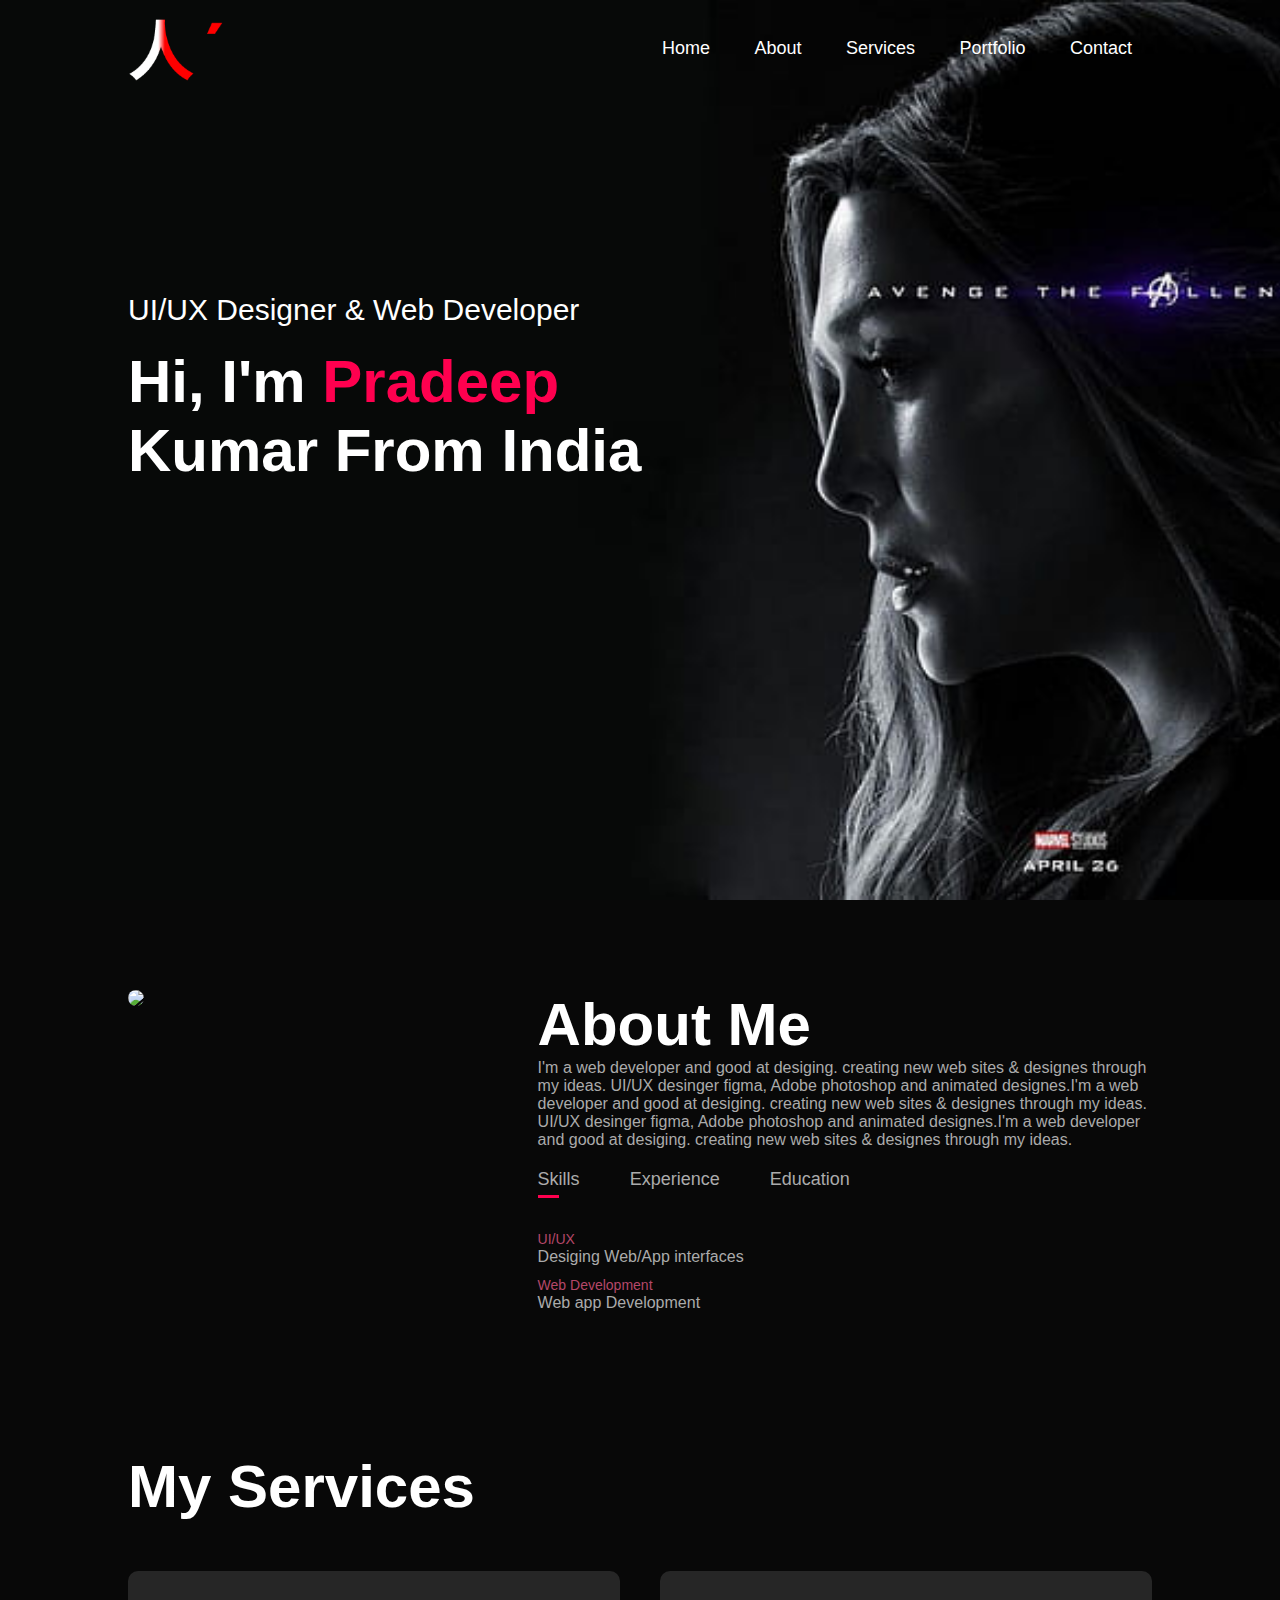
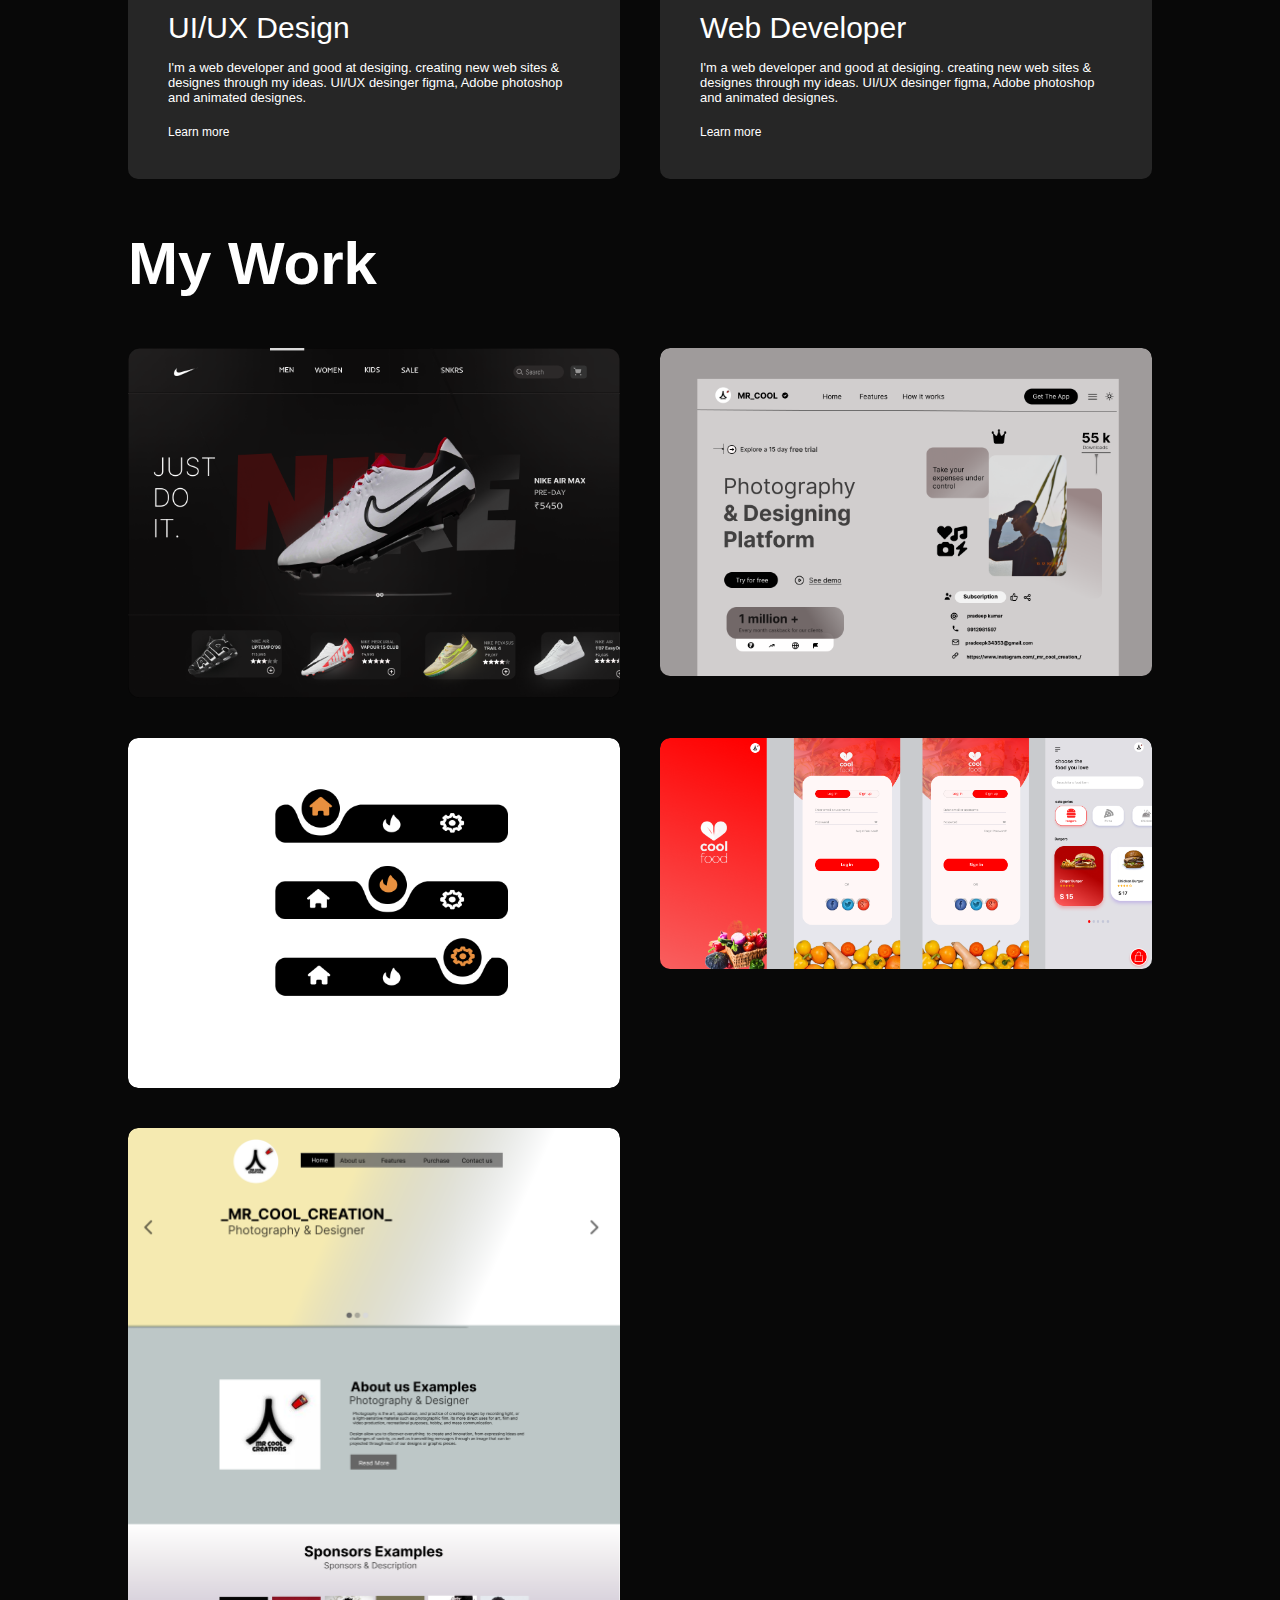
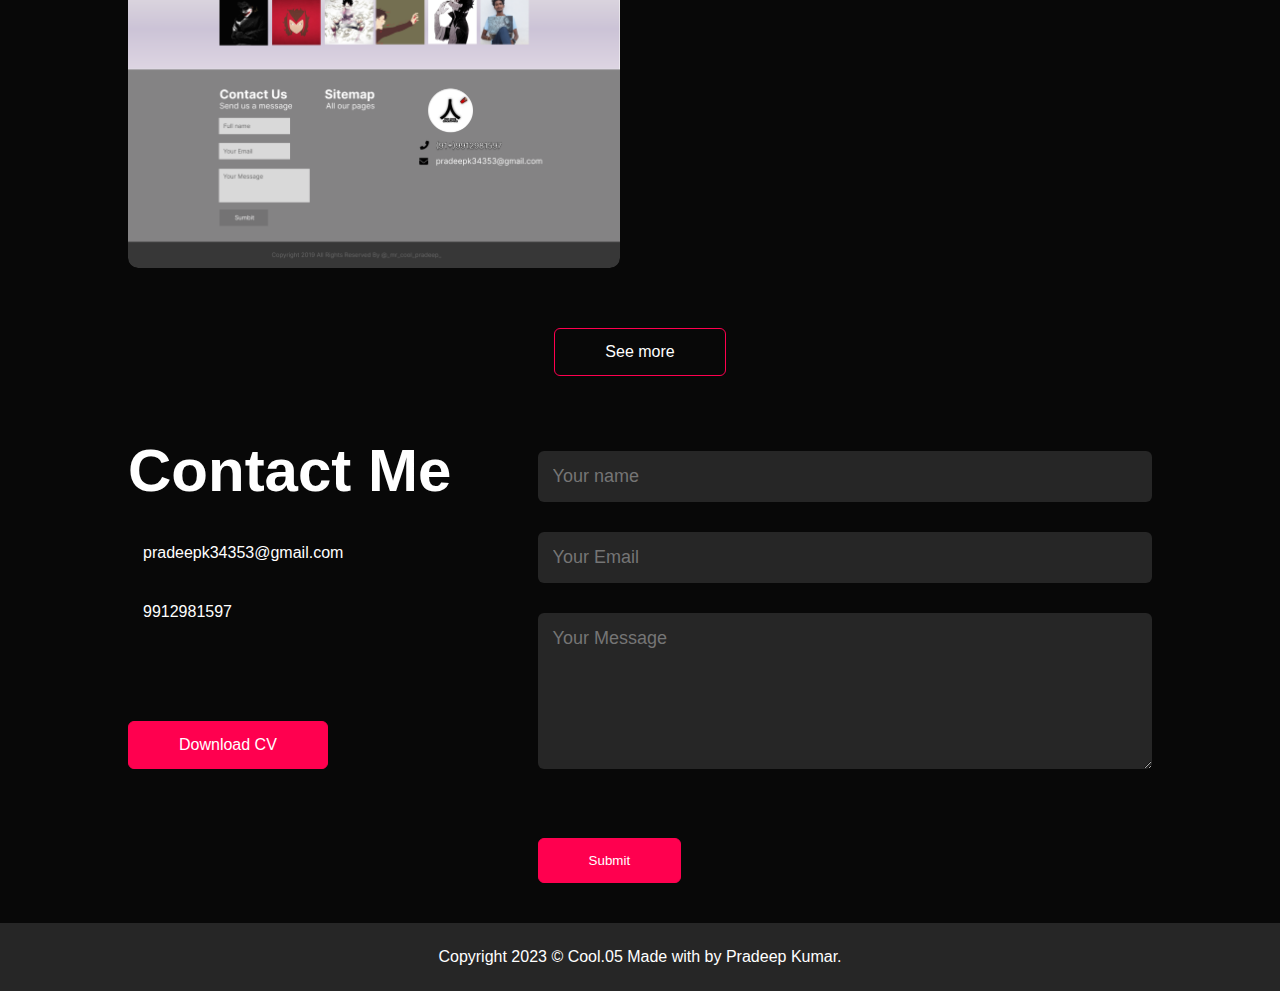
==== index.html.html @ 9e29c719 "added index.html" ====
<!DOCTYPE html>
<html lang="en">
<head>
   <meta charset="UTF-8">
   <meta http-equiv="X=UA-Compatible" content="IE=edge">
   <meta name="viewport" content="width=device-width, initial-scale=1.0">
   <title>Personal Portfolio Website</title>
   <link rel="stylesheet" href="style.css">
   <script src="https://kit.fontawesome.com/9c1fce2ee3.js" crossorigin="anonymous"></script>
</head>
<body>
    <div id="header">
        <div class="container">
            <nav>
                <img src="images/Group 1 (1).png" class="logo">
                <ul id="sidemenu">
                    <li><a href="#header">Home</a></li>
                    <li><a href="#about">About</a></li>
                    <li><a href="#services">Services</a></li>
                    <li><a href="#portfolie">Portfolio</a></li>
                    <li><a href="#contact">Contact</a></li>
                    <i class="fa-solid fa-xmark" onclick="closemenu()"></i>
                </ul>
                <i class="fa-solid fa-bars" onclick="openmenu()"></i>
            </nav>
            <div class="header-text">
               <p> UI/UX Designer & Web Developer </p> 
               <h1>Hi, I'm <span>Pradeep</span><br>Kumar From India</h1>
            </div>
        </div>
    </div>
<!--------------about-------------  ---->    
    <div id="about">
        <div class="container">
            <div class="row">
                <div class="about-col-1">
                    <img src="images/background.png.JPG">

                </div>
                <div class="about-col-2">
                    <h1 class="sub-title">About Me</h1>
                    <p>I'm a web developer and good at desiging. creating new web sites & 
                        designes through my ideas. UI/UX desinger figma, Adobe photoshop
                        and animated designes.I'm a web developer and good at desiging. creating new web sites & 
                        designes through my ideas. UI/UX desinger figma, Adobe photoshop
                        and animated designes.I'm a web developer and good at desiging. creating new web sites & 
                        designes through my ideas.  </p>

                        <div class="tab-title">
                            <p class="tab-links active-link" onclick="opentab('skills')">Skills</p>
                            <p class="tab-links" onclick="opentab('experience')">Experience</p>
                            <p class="tab-links" onclick="opentab('education')">Education</p>
                        </div>
                        <div class="tab-contents active-tab" id="skills">
                            <ul>
                                <li><span>UI/UX</span><br>Desiging Web/App interfaces</li>
                                <li><span>Web Development</span><br> Web app Development</li>
                            </ul>
                        </div> 
                        <div class="tab-contents" id="experience">
                            <ul>
                                <li><span>2023-current</span><br>Free-Lancer</li>
                                
                            </ul>
                        </div> 
                        <div class="tab-contents" id="education">
                            <ul>
                                <li><span>2023</span><br>B.tech from St.Mary's Group Of Institions Hyderbad</li>
                                <li><span>2019</span><br>Intermediate from L.B junior college Hyderabad</li>
                                <li><span>2017</span><br>SSC from Z.P.H.S no1 Pargi</li>
                            </ul>
                        </div> 
                </div>

            </div>

        </div>

    </div>
    <!---------------services-------------- -->
    <div id="services">
        <div class="container">
            <h1 class="sub-title">My Services </h1>
            <div class="services-list">
                <div>
                    <i class="fa-solid fa-crop-simple"></i>
                    <h2>UI/UX Design</h2>
                    <p>I'm a web developer and good at desiging. creating new web sites & 
                        designes through my ideas. UI/UX desinger figma, Adobe photoshop
                        and animated designes.</p>
                        <a href="#">Learn more</a>
                </div>
                <div>
                    <i class="fa-solid fa-code"></i>
                    <h2>Web Developer</h2>
                    <p>I'm a web developer and good at desiging. creating new web sites & 
                        designes through my ideas. UI/UX desinger figma, Adobe photoshop
                        and animated designes.</p>
                        <a href="#">Learn more</a>
                </div>
            </div>
        </div>
    </div>
    <!-----------portfolio------------ -->
    <div id="Portfolio">
        <div class="container">
             <h1 class="sub-title">My Work</h1>  
             <div class="work-list">
                 <div class="work">
                     <img src="images/Slice 1.png" >
                     <div class="layer">
                        <h3>Nike Homepage</h3>
                        <p>The Home page connects you to shopping around the world.
                            browser it for more details </p>
                            <a href="#"><i class="fa-solid fa-arrow-up-right-from-square"></i></a>
                     </div>
                </div>
                <div class="work">
                     <img src= "images/Slice 2.png">
                     <div class="layer">
                        <h3>Personal Homepage</h3>
                        <p>The Home page connects you to learn knowledge you need.
                            browser it for more details. </p>
                            <a href="#"><i class="fa-solid fa-arrow-up-right-from-square"></i></a>
                     </div>
                </div>
                <div class="work">
                    <img src="images/Slice 5.png" >
                    <div class="layer">
                        <h3>Button</h3>
                        <p>The animated buttons on click effect to improve you website/app. </p>
                            <a href="#"><i class="fa-solid fa-arrow-up-right-from-square"></i></a>
                     </div>
                </div>
                    
                         <div class="work">
                            <img src="images/Slice 4.png" >
                            <div class="layer">
                                <h3>Food App</h3>
                                <p>The food service app connects you to shop food items around the area. </p>
                                    <a href="#"><i class="fa-solid fa-arrow-up-right-from-square"></i></a>
                             </div>
                         </div>
                             <div class="work">
                                <img src="images/Slice 3.png" >
                                <div class="layer">
                                    <h3>My Personal website</h3>
                                    <p>The website  connects you to know about you/me.
                                        browser it for more details
                                     </p>
                                        <a href="#"><i class="fa-solid fa-arrow-up-right-from-square"></i></a>
                                 </div>
                         </div>
                 </div>
             </div>
             <a href="#" class="btn">See more</a>
        </div>
    </div>
    <!-------------contact------------- -->
    <div id="contact">
        <div class="container">
            <div class="row">
                <div class="contact-left">
                <h1 class="sub-title">Contact Me</h1>
                <p><i class="fa-solid fa-share-from-square"></i>pradeepk34353@gmail.com</p>
                <p><i class="fa-solid fa-square-phone"></i>9912981597</p>
                <div class="social-icons">
                <a href="https://www.linkedin.com/in/kummari-pradeep-kumar-282a15272?lipi=urn%3Ali%3Apage%3Ad_flagship3_profile_view_base_contact_details%3Bc5a%2BBxhJTVe%2FD%2B2okSyhrA%3D%3D"><i class="fa-brands fa-linkedin"></i></a>
                <a href="https://instagram.com/_mr_cool_pradeep_?igshid=OGQ5ZDc2ODk2ZA=="><i class="fa-brands fa-instagram"></i></a>
                <a href="https://x.com/PRAD5EP?t=H-V33i_h11LsmCFzMX1sJQ&s=08"><i class="fa-brands fa-twitter"></i></a>
                <a href="https://dribbble.com/mrcool05"><i class="fa-brands fa-dribbble"></i></a>
            </div>
            <a href="images/Resume_kummari pradeep kumar.pdf" download class="btn btn2">Download CV</a>
        </div>
        <div class="contact-right">
            <form name="submit-to-google-sheet"> 
            <input type="text" name="Name" placeholder="Your name" required>
            <input type="email" name="Email" placeholder="Your Email" required>
            <textarea name="Message" rows="6" placeholder="Your Message"></textarea>
            <button type="submit" class="btn btn2">Submit</button>
            </form>
            <span id="msg"></span>
        </div>
    </div>
 </div>
 <div class="copyright">
    <p>Copyright 2023 © Cool.05 Made with <i class="fa-solid fa-heart"></i> by Pradeep Kumar.</p>
 </div>
</div>

    <script>

        var tablinks = document.getElementsByClassName("tab-links");
        var tabcontents = document.getElementsByClassName("tab-contents");

        function opentab(tabname){
            for(tablink of tablinks){
                tablink.classList.remove("active-link");
            }
            for(tabcontent of tabcontents){
                tabcontent.classList.remove("active-tab");
            }
            event.currentTarget.classList.add("active-link");
            document.getElementById(tabname).classList.add("active-tab");
        }

    </script>
    <script>

      var sidemenu = document.getElementById("sidemenu");

        function openmenu(){
             sidemenu.style.right = "0";
        }
        function closemenu(){
             sidemenu.style.right = "-200px";
       }

    </script>
      <script>
        const scriptURL = 'https://script.google.com/macros/s/AKfycbwZ2vXQqtUqCeZKUxQEmhoMF62fpLKSZQ2d4q-_6FElUEv29vbUaYr58_UQevfC9dbN/exec'
        const form = document.forms['submit-to-google-sheet']
        const msg = document.getElementById("msg")
      
        form.addEventListener('submit', e => {
          e.preventDefault()
          fetch(scriptURL, { method: 'POST', body: new FormData(form)})
            .then(response => {
              msg.innerHTML = "Message sent successfully"  
              setTimeout(function(){
                  msg.innerHTML = ""
              },5000)
              form.reset()
            })
            .catch(error => console.error('Error!', error.message))
        })
      </script>
</body>
</html>
---- style.css ----
*{
    margin: 0;
    padding: 0;
    font-family: 'Poppins', sans-serif;
    box-sizing: border-box;
}
html{
    scroll-behavior: smooth;
}
body{
    background: #080808;
    color: #fff;
}

#header{
    width: 100%;
    height: 100vh;
    background-image: url(images/scarlet-witch-avengers-endgame-avengers-finale-terpily-thanos-ashes-after-clicking-hd-wallpaper-preview.jpg);
    background-size: cover;
    background-position: center;
}
.container{
    padding: 10px 10%;
}

nav{
    display: flex;
    align-items: center;
    justify-content: space-between;
    flex-wrap: wrap;
}

.logo{
    width: 100px;
}
 nav ul li {
    display: inline-block;
    list-style: none;
    margin: 10px 20px;
 }
 
 nav ul li a{
    color: #fff;
    text-decoration: none;
    font-size: 18px;
    position: relative;
 }
 nav ul li a::after{
    content: '';
    width: 0;
    height: 3px;
    background: #ff004f;
    position: absolute;
    left: 0;
    bottom: -6px;
    transition: 0.5s; 
 }
 nav ul li a:hover::after{
    width: 100%;
}
.header-text{
    margin-top: 20%;
    font-size: 30px;
    color: white;
    
}
.header-text h1{
    font-size: 60px;
    margin-top: 20px;
}
.header-text h1 span{
    color:#ff004f;
}
/* ---------about---------------*/
#about{
    padding: 80px 0;
    color: #ababab;
}
.row{
    display: flex;
    justify-content: space-between;
    flex-wrap: wrap;
}

.about-col-1{
    flex-basis: 35%;
}
.about-col-1 img{
    width: 100%;
    border-radius: 15px;
}
.about-col-2{
    flex-basis: 60%;
}
.sub-title{
    font-size: 60px;
    font-weight: 600;
    color: #fff;
}
.tab-title{
    display: flex;
    margin:20px 0 40px; 
}
.tab-links{
    margin-right:50px;
    font-size: 18px;
    font-weight: 500;
    cursor: pointer;
    position: relative;
}
.tab-links::after{
    content: '';
    width: 0;
    height: 3px;
    background: #ff004f;
    position: absolute;
    left: 0;
    bottom: -8px;
    transition: 0.5s;
}
.tab-links.active-link::after{
    width: 50%;
}
.tab-contents ul li{
    list-style: none;
    margin: 10px 0;
}
.tab-contents ul li span{
    color: #b54769;
    font-size: 14px;
}
.tab-contents{
    display: none;
}
.tab-contents.active-tab{
    display: block;
}
/*----------------services--------*/
#services{
    padding: 30px 0;
}
.services-list{
    color: white;
    display: grid;
    grid-template-columns: repeat(auto-fit,minmax(250px,1fr));
    grid-gap: 40px;
    margin-top: 50px;
}
.services-list div{
    background: #262626;
    padding: 40px;
    font-size: 13px;
    font-weight: 300;
    border-radius: 10px;
    transition: background 0.5s, transform 0.5s;
}
.services-list div i{
    font-size: 50px;
    margin-bottom: 30px;
}
.services-list div h2{
    font-size: 30px;
    font-weight: 500;
    margin-bottom: 15px;
}
.services-list div a{
    text-decoration: none;
    color: white;
    font-size: 12px;
    margin-top: 20px;
    display: inline-block;
}
.services-list div:hover{
    background: #ff004f;
    transform: translateY(-10px);
}
 /*-----------portfolio--------- */
 #portfolio{
    padding: 50px 0;
 }
 .work-list {
    color: white;
    display: grid;
    grid-template-columns: repeat(auto-fit,minmax(450px, 1fr));
    grid-gap: 40px;
    margin-top: 50px;

}
.work{
    border-radius: 10px;
    position: relative;
    overflow: hidden;
}
.work img{
    width: 100%;
    border-radius: 10px;
    display: block;
    transition: transform 0.5s;

}
.layer{
    width: 100%;
    height: 0%;
    background: linear-gradient(rgba(0,0,0,0.6),#ff004f);
    border-radius: 10px;
    position: absolute;
    left: 0;
    bottom: 0;
    overflow: hidden;
    display: flex;
    align-items: center;
    justify-content: center;
    flex-direction: column;
    padding: 0 40px;
    text-align: center;
    font-size: 14px;
    transition:  0.5s;
}
.layer h3{
    font-weight: 500;
    margin-bottom: 20px;
}
.layer a{
    margin-top: 20px;
    color: #ff004f;
    text-decoration: none;
    font-size: 18px;
    line-height: 60px;
    background: #fff;
    width: 60px;
    height: 60px;
    border-radius: 50%;
    text-align: center;
}
.work:hover img{
    transform: scale(1.1);
}
.work:hover .layer{
    height: 100%;
}
.btn{
    display: block;
    margin: 50px auto;
    width: fit-content;
    border: 1px solid #ff004f;
    padding: 14px 50px;
    border-radius: 6px;
    text-decoration: none;
    color: #fff;
    transition: background 0.5s;
}
.btn:hover{
    background: #ff004f;
}
/* -----------contact------- */
.contact-left{
    flex-basis: 35%;
    color: white;
}
.contact-right{
    flex-basis: 60%;
}
.contact-left p{
    margin-top: 30px;
}
.contact-left p i{
    color: #ff004f;
    margin-right: 15px;
    font-size: 25px;
}
.social-icons{
    margin-top: 30px;
}
.social-icons a{
    text-decoration: none;
    font-size: 30px;
    margin-right: 15px;
    color: #ababab;
    display: inline-block;
    transition: transform 0.5s;
}
.social-icons a:hover{
    color: #ff004f;
    transform: translateY(-5px);
}
.btn.btn2{
    display:inline-block;
    background: #ff004f;
}
.contact-right form{
    width: 100%;
}
form input, form textarea{
    width: 100%;
    border: 0;
    outline: none;
    background: #262626;
    padding: 15px;
    margin: 15px 0;
    color: #fff;
    font-size: 18px;
    border-radius: 6px;
}
form btn2{
    padding: 14px;
    font-size: 18px;
    margin-top: 20px;
    cursor: pointer;
}
.copyright{
    width: 100%;
    text-align: center;
    padding: 25px 0;
    background: #262626;
    font-weight: 300;
    margin-top: 20px;
    color: white;
}
.copyright i{
    color: #ff004f;
}
/* ------------------css for small screens--------- */
nav .fa-solid{
    display: none;
}

@media only screen and (max-width: 600px){
    #header{
        background-image: url(images/phone\ background\ .jpg);
    }
   .header-text{
    margin-top: 100%;
    font-size: 16px;
   }
   .header-text h1{
    font-size: 30px;
 }
 nav .fa-solid{
    display: block;
    font-size: 25px;
    
 }
 nav ul{
    background: #ff004f;
    position: fixed;
    top: 0;
    right: -200px;
    width: 200px;
    height: 100vh;
    padding-top: 50px;
    z-index: 2;
    transition: right 0.5s;
 }
 nav ul li{
    display: block;
    margin: 25px;
 }
nav ul .fa-solid{
    position: absolute;
    top: 25px;
    left: 25px;
    cursor: pointer;
}
 .sub-title{
    font-size: 40px;
 }
 .about-col-1,  .about-col-2{
    flex-basis: 100%;
 }
 .about-col-1{
    margin-bottom: 30px;
 }
 .about-col-2{
    font-size: 14px;
 }
 .tab-links{
    font-size: 16px;
    margin-right: 20px;
 }
 .contact-left, .contact-right{
    flex-basis: 100%;
 }
 .copyright{
    font-size: 14px;
 }
}
#msg{
    color: #9900c8;
    margin-top: -40px;
    display: block;
}
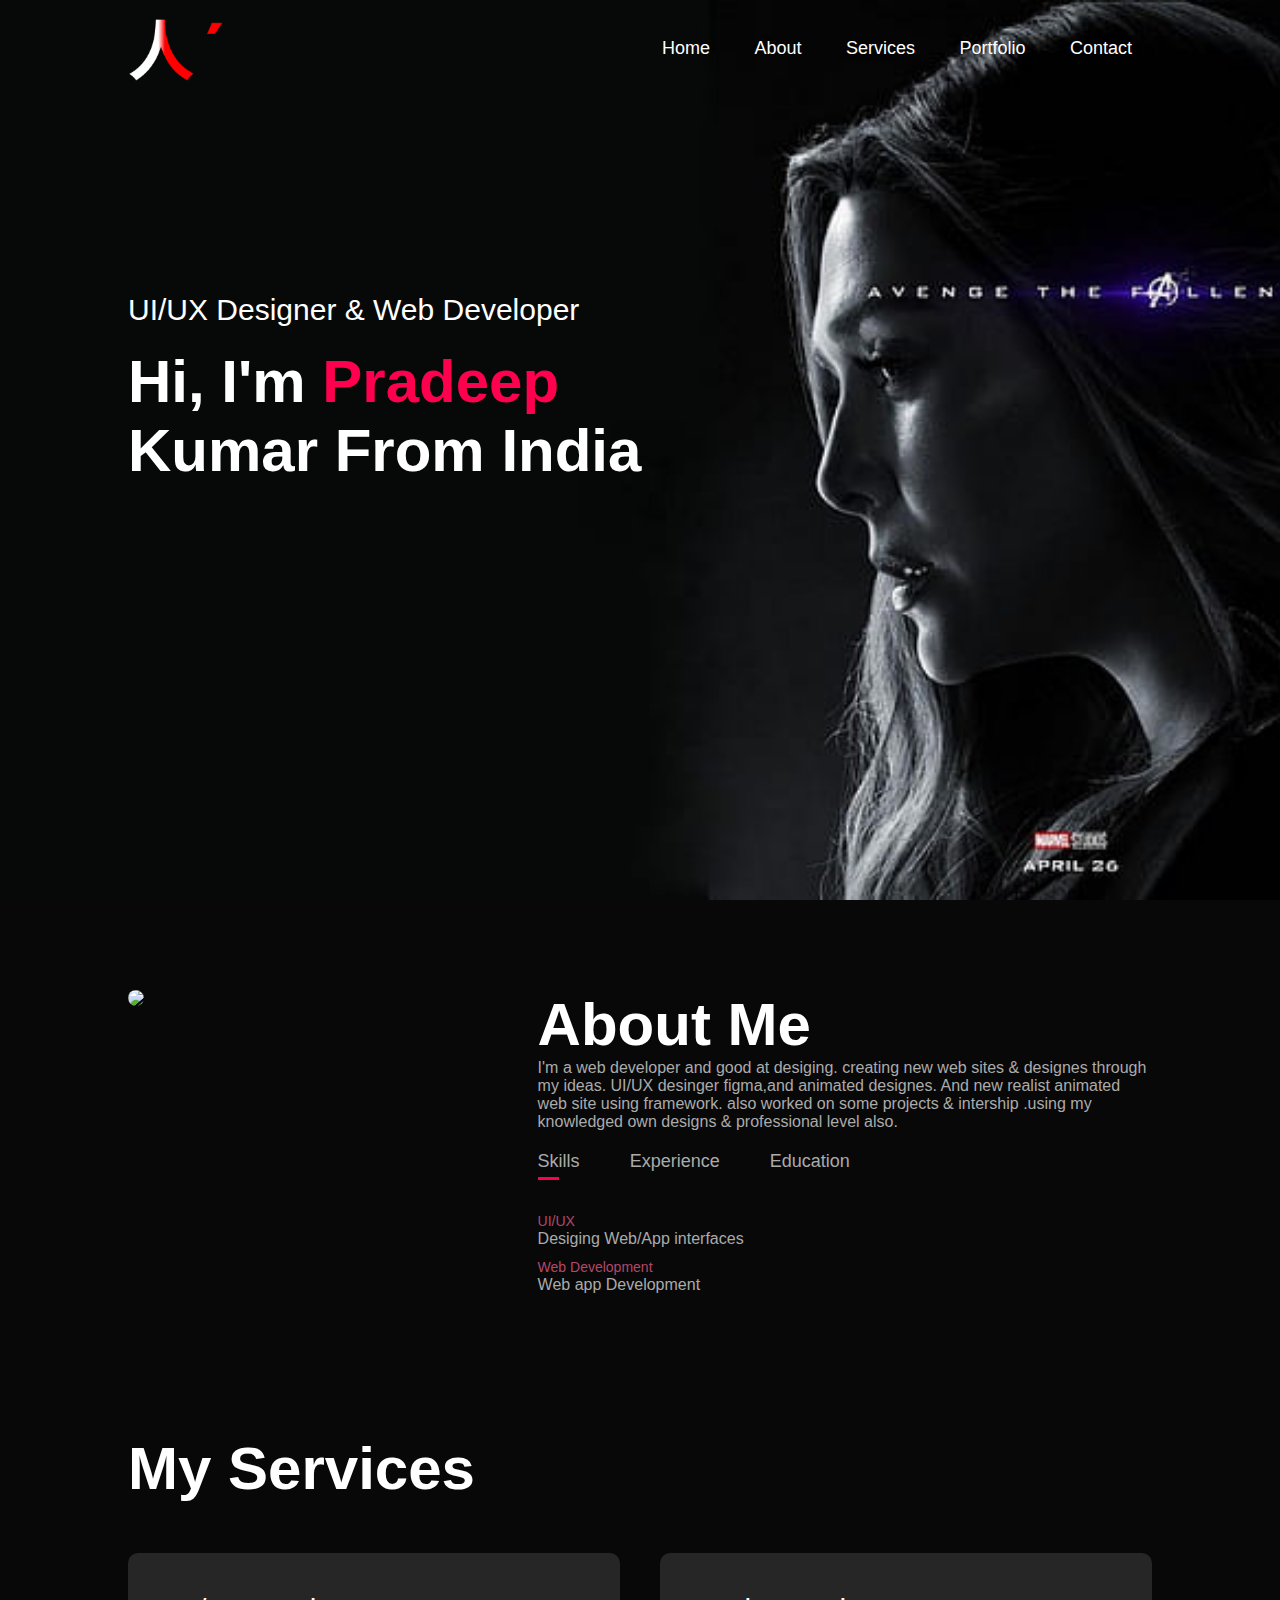
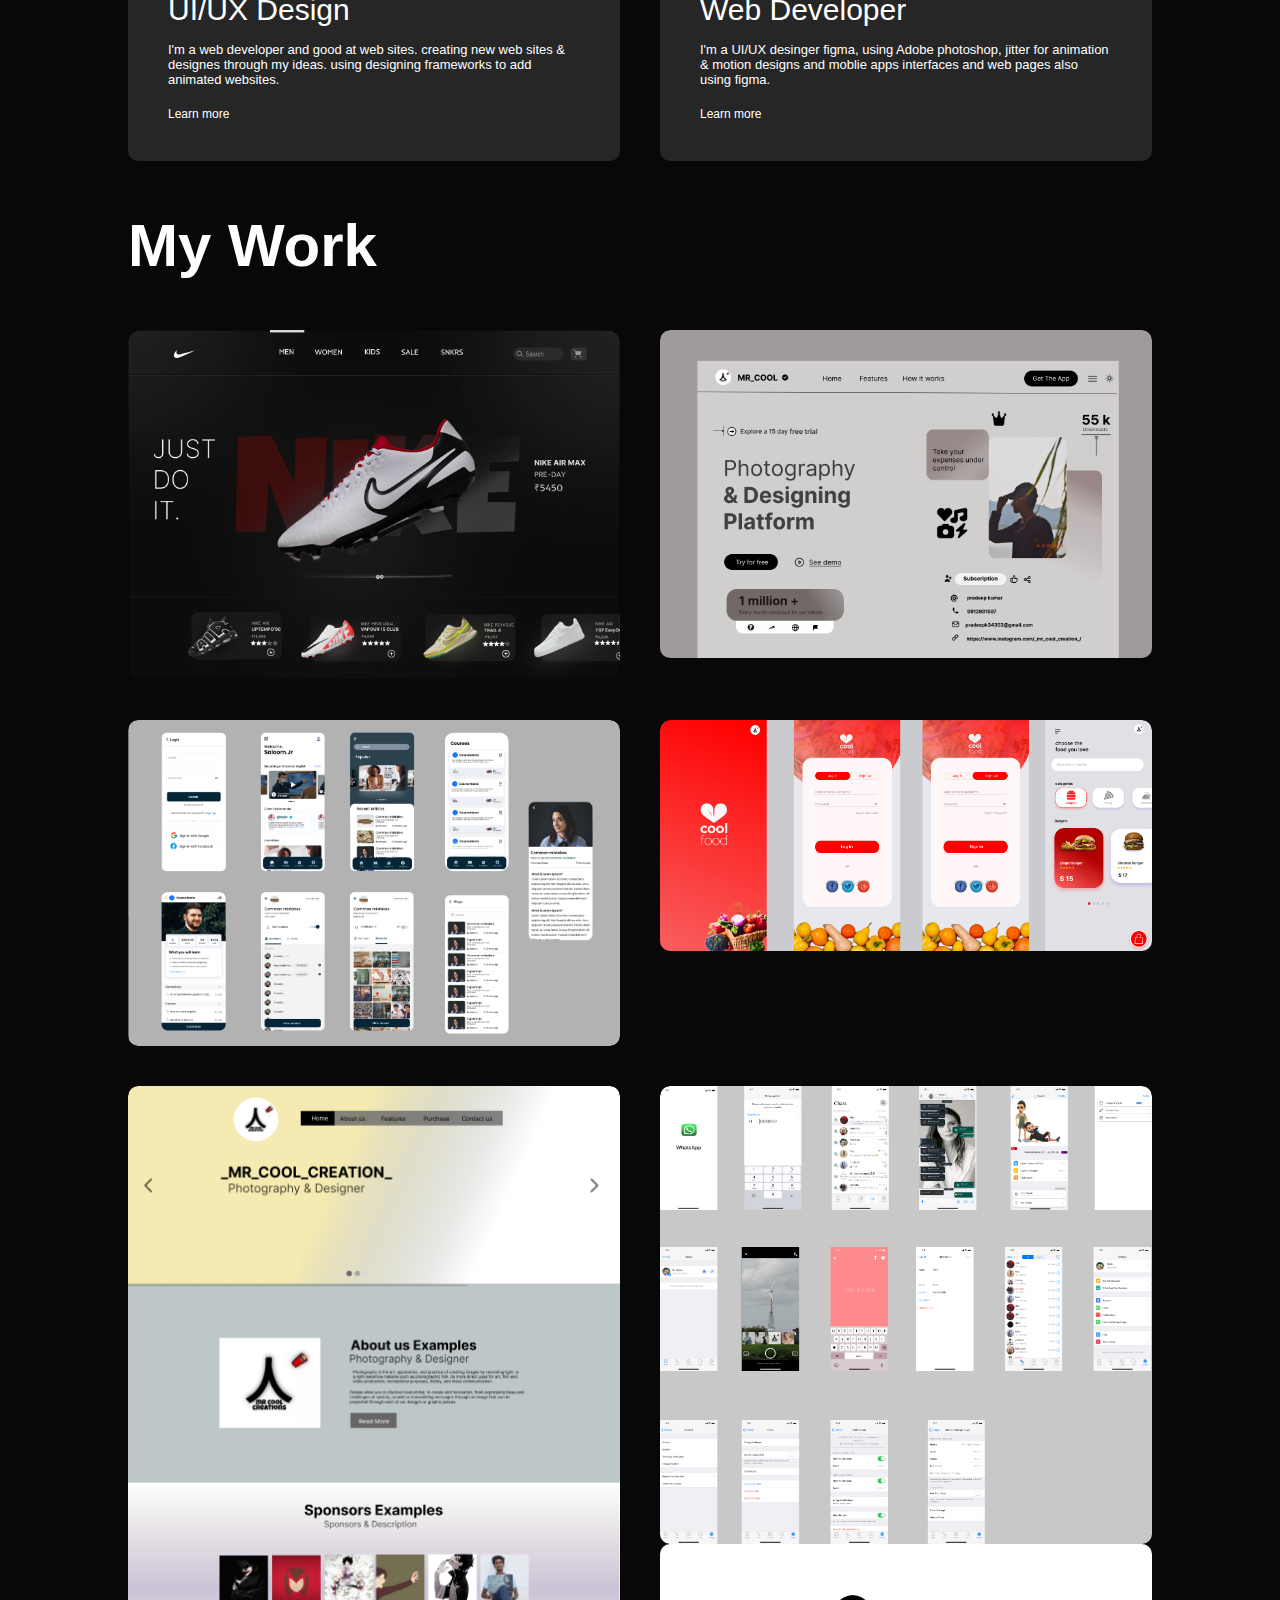
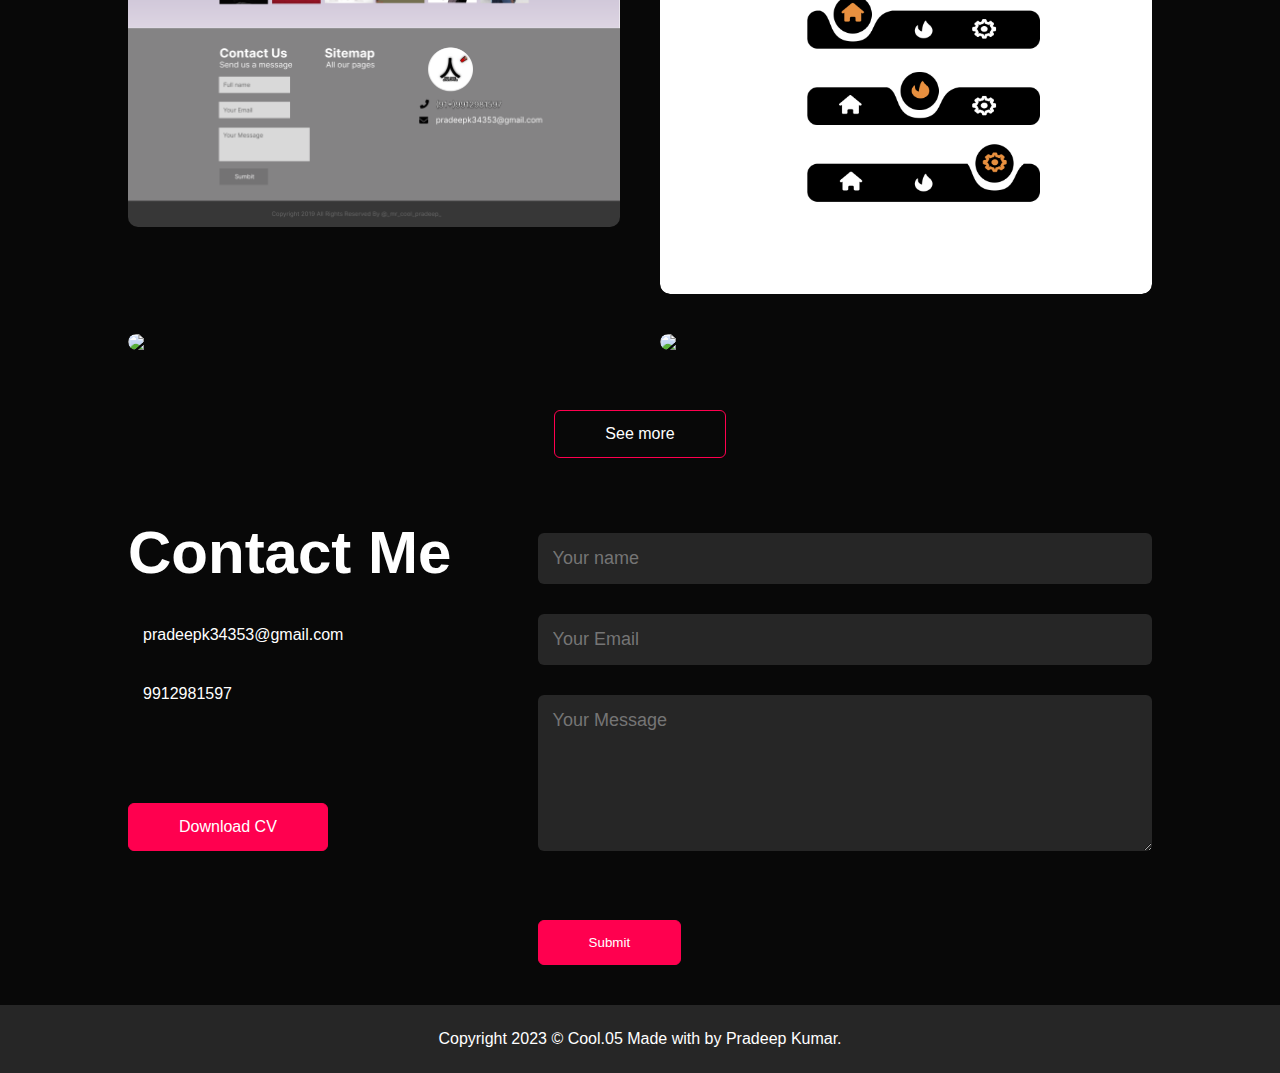
==== commit d9616e5f: "Add files via upload" ====
--- a/index.html.html
+++ b/index.html.html
@@ -40,11 +40,9 @@
                 <div class="about-col-2">
                     <h1 class="sub-title">About Me</h1>
                     <p>I'm a web developer and good at desiging. creating new web sites & 
-                        designes through my ideas. UI/UX desinger figma, Adobe photoshop
-                        and animated designes.I'm a web developer and good at desiging. creating new web sites & 
-                        designes through my ideas. UI/UX desinger figma, Adobe photoshop
-                        and animated designes.I'm a web developer and good at desiging. creating new web sites & 
-                        designes through my ideas.  </p>
+                        designes through my ideas. UI/UX desinger figma,and animated designes.
+                       And new realist animated web site using framework. also worked on some
+                       projects & intership .using my knowledged own designs & professional level also.  </p>
 
                         <div class="tab-title">
                             <p class="tab-links active-link" onclick="opentab('skills')">Skills</p>
@@ -85,17 +83,17 @@
                 <div>
                     <i class="fa-solid fa-crop-simple"></i>
                     <h2>UI/UX Design</h2>
-                    <p>I'm a web developer and good at desiging. creating new web sites & 
-                        designes through my ideas. UI/UX desinger figma, Adobe photoshop
-                        and animated designes.</p>
+                    <p>I'm a web developer and good at web sites. creating new web sites & 
+                        designes through my ideas. using designing frameworks
+                       to add animated websites.</p>
                         <a href="#">Learn more</a>
                 </div>
                 <div>
                     <i class="fa-solid fa-code"></i>
                     <h2>Web Developer</h2>
-                    <p>I'm a web developer and good at desiging. creating new web sites & 
-                        designes through my ideas. UI/UX desinger figma, Adobe photoshop
-                        and animated designes.</p>
+                    <p>I'm a  UI/UX desinger figma, using Adobe photoshop, jitter 
+                        for animation & motion designs and moblie apps interfaces and web pages also
+                        using figma.</p>
                         <a href="#">Learn more</a>
                 </div>
             </div>
@@ -110,7 +108,7 @@
                      <img src="images/Slice 1.png" >
                      <div class="layer">
                         <h3>Nike Homepage</h3>
-                        <p>The Home page connects you to shopping around the world.
+                        <p>The Home page connects you to shopping nike products around the world.
                             browser it for more details </p>
                             <a href="#"><i class="fa-solid fa-arrow-up-right-from-square"></i></a>
                      </div>
@@ -118,34 +116,63 @@
                 <div class="work">
                      <img src= "images/Slice 2.png">
                      <div class="layer">
-                        <h3>Personal Homepage</h3>
+                        <h3>My Personal website Homepage</h3>
                         <p>The Home page connects you to learn knowledge you need.
                             browser it for more details. </p>
                             <a href="#"><i class="fa-solid fa-arrow-up-right-from-square"></i></a>
                      </div>
                 </div>
                 <div class="work">
-                    <img src="images/Slice 5.png" >
+                    <img src= "images/Slice 7.png">
                     <div class="layer">
-                        <h3>Button</h3>
-                        <p>The animated buttons on click effect to improve you website/app. </p>
+                       <h3>English learning app</h3>
+                       <p>This app interface  shows to develop your english learnig skills.
+                           Download the app for more details. </p>
+                           <a href="#"><i class="fa-solid fa-arrow-up-right-from-square"></i></a>
+                    </div>
+               </div>
+               <div class="work">
+                <img src= "images/Slice 4.png">
+                <div class="layer">
+                   <h3>Food app</h3>
+                   <p>This app helps your to find best & taste food from your locality.
+                    Download the app for more details. </p>
+                       <a href="#"><i class="fa-solid fa-arrow-up-right-from-square"></i></a>
+                </div>
+           </div>
+           <div class="work">
+            <img src= "images/Slice 3.png">
+            <div class="layer">
+               <h3>My Personal website</h3>
+               <p>The Home page connects you to learn knowledge you need.
+                   browser it for more details. </p>
+                   <a href="#"><i class="fa-solid fa-arrow-up-right-from-square"></i></a>
+            </div>
+       </div>    
+       <div class="work">
+        <img src= "images/Slice 8.png">
+        <img src= "images/Slice 5.png">
+        <div class="layer">
+           <h3>Whatsapp app</h3>
+           <p>Whatsapp app updated with new feature called streaks between frds & family ease to maintain 
+            happy interactions.Get the app now for more updates.The animated buttons on click effect also added in app. </p>
+               <a href="#"><i class="fa-solid fa-arrow-up-right-from-square"></i></a>
+        </div>
+   </div>
+                <div class="work">
+                    <img src="images/1440px-Home-Page.gif" >
+                    <div class="layer">
+                        <h3>Flower bouquets homepage</h3>
+                        <p>This is a website to order fresh flower & home decors.home delivery avalible in this application 
+                            browser it for more details. </p>
                             <a href="#"><i class="fa-solid fa-arrow-up-right-from-square"></i></a>
                      </div>
                 </div>
-                    
-                         <div class="work">
-                            <img src="images/Slice 4.png" >
-                            <div class="layer">
-                                <h3>Food App</h3>
-                                <p>The food service app connects you to shop food items around the area. </p>
-                                    <a href="#"><i class="fa-solid fa-arrow-up-right-from-square"></i></a>
-                             </div>
-                         </div>
                              <div class="work">
-                                <img src="images/Slice 3.png" >
+                                <img src="images/Website.gif" >
                                 <div class="layer">
-                                    <h3>My Personal website</h3>
-                                    <p>The website  connects you to know about you/me.
+                                    <h3>HealthX website</h3>
+                                    <p>The website  connects you to know about HealthX insurance.
                                         browser it for more details
                                      </p>
                                         <a href="#"><i class="fa-solid fa-arrow-up-right-from-square"></i></a>
